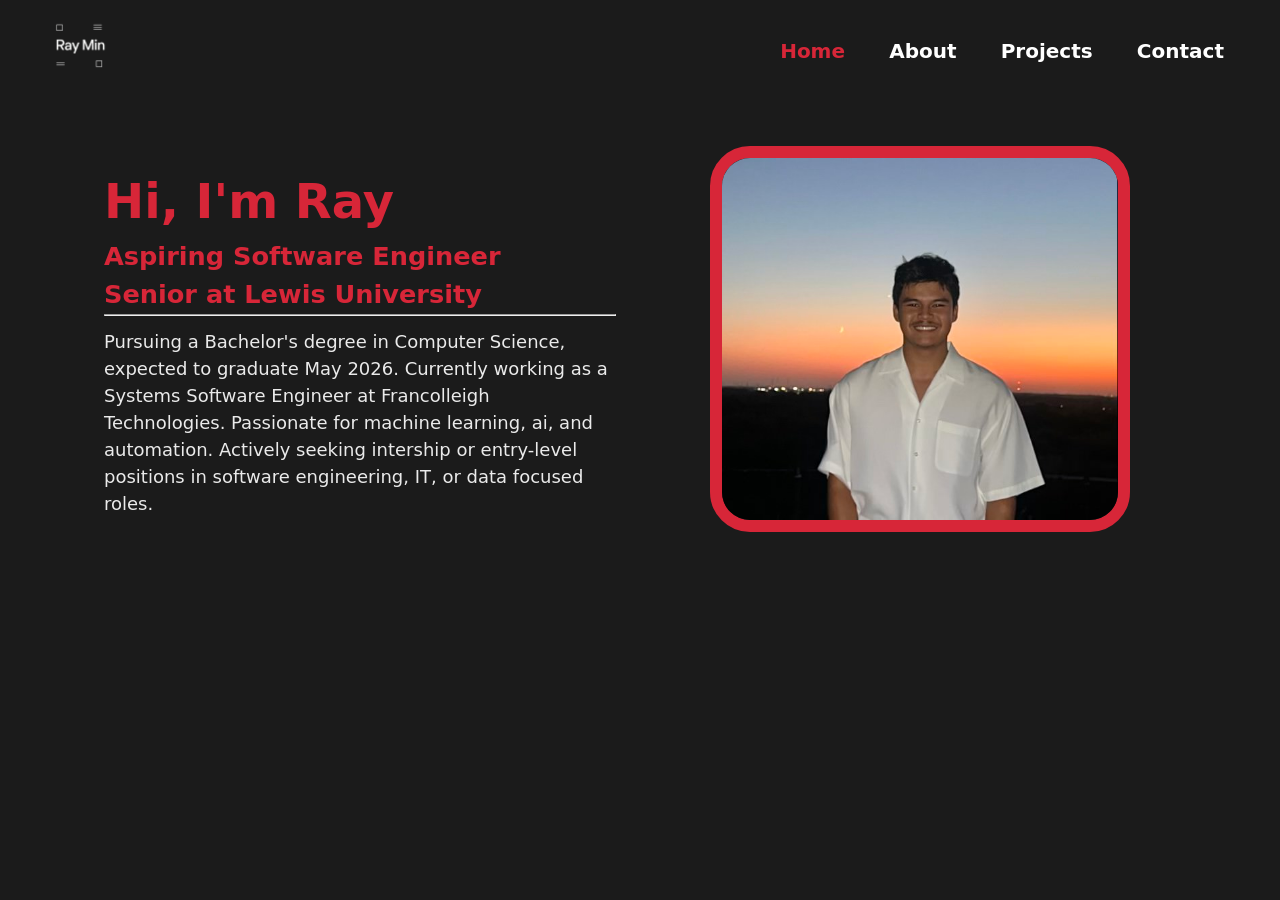
==== index.html @ fe3c1943 "Add files via upload" ====
<!DOCTYPE html>
<html lang="en">
<head>
    <meta charset="UTF-8">
    <meta name="viewport" content="width=device-width, initial-scale=1.0">
    <title>Ray Min Home</title>
    <link rel="stylesheet" href="style.css">
</head>
<body>
    <header>
        <nav class="navbar">
            <a class="logo" href="index.html"><img src="images/logo.png"></a>
            <ul>
                <li><a href="" id="current_nav_page">Home</a></li>
                <li><a href="about.html">About</a></li>
                <li><a href="projects.html">Projects</a></li>
                <li><a href="contact.html">Contact</a></li>
            </ul>
        </nav>
    </header>

    <main>
        <div class="introduction">
            <div class="intro-text">
                <h1>Hi, I'm Ray</h1>
                <h2>Aspiring Software Engineer</h2>
                <h2>Senior at Lewis University</h2>
                <hr width="">
                <p>
                    Pursuing a Bachelor's degree in Computer Science, expected to graduate
                    May 2026. Currently working as a Systems Software Engineer at
                    Francolleigh Technologies. Passionate for machine learning, ai, and automation. 
                    Actively seeking intership or entry-level positions in software engineering, IT, 
                    or data focused roles. 
                </p> 
            </div>
            
            <div class="profile_img">
                <img src="images/ProfilePic.jpg">
            </div>
        </div>
        
    </main>

</body>
</html>
---- style.css ----
/* ===== Base / Reset ===== */
:root{
  --bg:#1b1b1b;
  --text:#ffffff;
  --accent:#D72638;
  --muted:#c7bdbd;
  --radius-xl:2rem;
}

*{ box-sizing: border-box; margin:0; padding:0; }
html, body{ height:100%; }
body{
  background:var(--bg);
  color:var(--text);
  font-family: system-ui, -apple-system, "Segoe UI", Roboto, Helvetica, Arial, "Apple Color Emoji", "Segoe UI Emoji";
  line-height:1.5;
}

/* Remove the global color rule from * { ... } in old CSS; color now lives on body. */

/* ===== Navbar ===== */
.navbar{
  display:flex;
  align-items:center;
  justify-content:space-between;
  padding: clamp(0.5rem, 1.2vw, 1rem) clamp(1rem, 4vw, 3rem);
  gap:1rem;
}
.navbar .logo img{
  height: clamp(40px, 7vh, 64px);
  border-radius: 12px;
}
.navbar ul{
  display:flex;
  align-items:center;
  list-style:none;
  gap: clamp(0.5rem, 2.2vw, 2rem);
  flex-wrap:wrap;
}
.navbar ul a{
  text-decoration:none;
  font-weight:700;
  font-size: clamp(1rem, 2.1vw, 1.25rem);
  padding:.35rem .5rem;
  color:var(--text);
}
.navbar ul a:hover{ color:var(--muted); transition: color .15s ease-in-out; }
#current_nav_page{ color:var(--accent); pointer-events:none; }

/* ===== Sections: shared container ===== */
.page_title,
.about_content,
.projects_content,
.contact_content,
.introduction{
  padding-inline: clamp(1rem, 5vw, 8rem);
  max-width: 1200px;
  margin-inline: auto;
}

/* ===== Home ===== */
.introduction{
  display:flex;
  align-items:center;
  gap: clamp(1rem, 4vw, 3rem);
  padding-block: clamp(1rem, 5vh, 3rem);
  /* Remove fixed viewport-height layouts; let content define height */
}
.intro-text{
  /* fix bad token 'darkgra' and remove fixed widths/margins */
  width: 100%;
}
.intro-text h1, .intro-text h2{
  color:var(--accent);
}
.intro-text h1{ font-size: clamp(1.6rem, 4.2vw, 3rem); margin-top:.25rem; }
.intro-text h2{ font-size: clamp(1.1rem, 2.8vw, 1.6rem); font-weight:700; }
.intro-text p{ font-size: clamp(1rem, 2.2vw, 1.125rem); margin-top: .75rem; color: #eaeaea; }

.profile_img{
  display:flex; justify-content:center; width:100%;
}
.profile_img img{
  width: min(45vw, 420px);
  max-width: 100%;
  height:auto;
  border: .8em solid var(--accent);
  border-radius: 2.5em;
}

/* ===== Page titles ===== */
.page_title{
  text-align:center;
  margin-top: clamp(1rem, 4vh, 2.5rem);
}
.page_title h1{
  color:var(--accent);
  font-size: clamp(1.6rem, 4vw, 2.5rem);
}
.page_title hr{
  width:min(80%, 640px);
  margin: .5rem auto 0;
  border:0; height:2px; background:#2a2a2a;
}

/* ===== About ===== */
.about_content{
  font-size: clamp(1rem, 2.2vw, 1.125rem);
  margin-top: 1rem;
}
.paragraph_small{ font-size: .9em; font-weight:400; line-height:1.5; }
#skills_ul{ margin-left: 1em; }
.about_skills{
  display:grid;
  grid-template-columns: repeat(4, minmax(0,1fr));
  gap: clamp(.75rem, 2vw, 1.5rem);
  margin-top: .5rem;
}
#row1_hobbies, #row2_hobbies{
  display:grid;
  grid-template-columns: repeat(2, minmax(0,1fr));
  gap: clamp(.75rem, 2vw, 1.25rem);
  align-items:start;
  margin-top: .75rem;
}
#volleyball, #dogs_hobby{ display:flex; gap:1rem; }
#volleyball_img, #dogs_img{ margin-left: 0; }
.about_content img{ max-width:100%; height:auto; border-radius: 12px; }

/* ===== Projects ===== */
.projects_content{
  font-size: clamp(1rem, 2.2vw, 1.125rem);
  margin-top: 1rem;
}
#projects_description{ margin-left: 1em; }

/* ===== Contact ===== */
.contact_content{
  font-size: clamp(1rem, 2.2vw, 1.125rem);
  margin-top: 1rem;
}
#contact_titles{
  display:grid;
  grid-template-columns: 1fr 1fr;
  gap: 1rem;
  align-items: end;
}
#contact_descriptions{
  display:grid;
  grid-template-columns: 1fr 1fr;
  gap: clamp(1rem, 3vw, 2rem);
  margin-top: .75rem;
}
#contact_left_description h3 a{ color: var(--text); text-decoration: underline; }

.contact-inputs{
  width:100%;
  height: 50px;
  border:none;
  outline:none;
  border-radius:10px;
  color:#111;
  background:#fff;
  font-weight:700;
  font-size:1.05rem;
  padding-left: 20px;
  margin-bottom: 16px; /* tighter spacing on small screens */
}
#contact_right_description textarea{
  height: 160px;
  font-size: 1.05rem;
  padding: 12px 16px;
}
#contact_right_description{
  display:flex;
  flex-direction:column;
  align-items:start;
  gap: 16px;
}
#contact_right_description button{
  height:auto;
  min-height:48px;
  padding: .8rem 1.25rem;
  font-size: 1rem;
  background:var(--accent);
  border-radius: 14px;
  color:#fff;
  font-weight:800;
  border:none;
  cursor:pointer;
}
#contact_right_description button:hover{ background:#bf6e6e; }

/* ===== Responsive Breakpoints ===== */

/* Tablets and down */
@media (max-width: 1024px){
  .introduction{ flex-direction: column; text-align:center; }
  .profile_img img{ width: min(60vw, 420px); }
  .about_skills{ grid-template-columns: repeat(2, minmax(0,1fr)); }
  #row1_hobbies, #row2_hobbies{ grid-template-columns: 1fr; }
}

/* Phones */
@media (max-width: 640px){
  .navbar{ justify-content:center; }
  .navbar ul{ gap:.5rem; }
  .navbar .logo img{ height:44px; }
  .page_title{ margin-top: 1rem; }
  #contact_titles, #contact_descriptions{ grid-template-columns: 1fr; }
  .profile_img img{ width: 80vw; }
}

/* Very small phones */
@media (max-width: 380px){
  .navbar ul a{ padding:.25rem .4rem; }
}
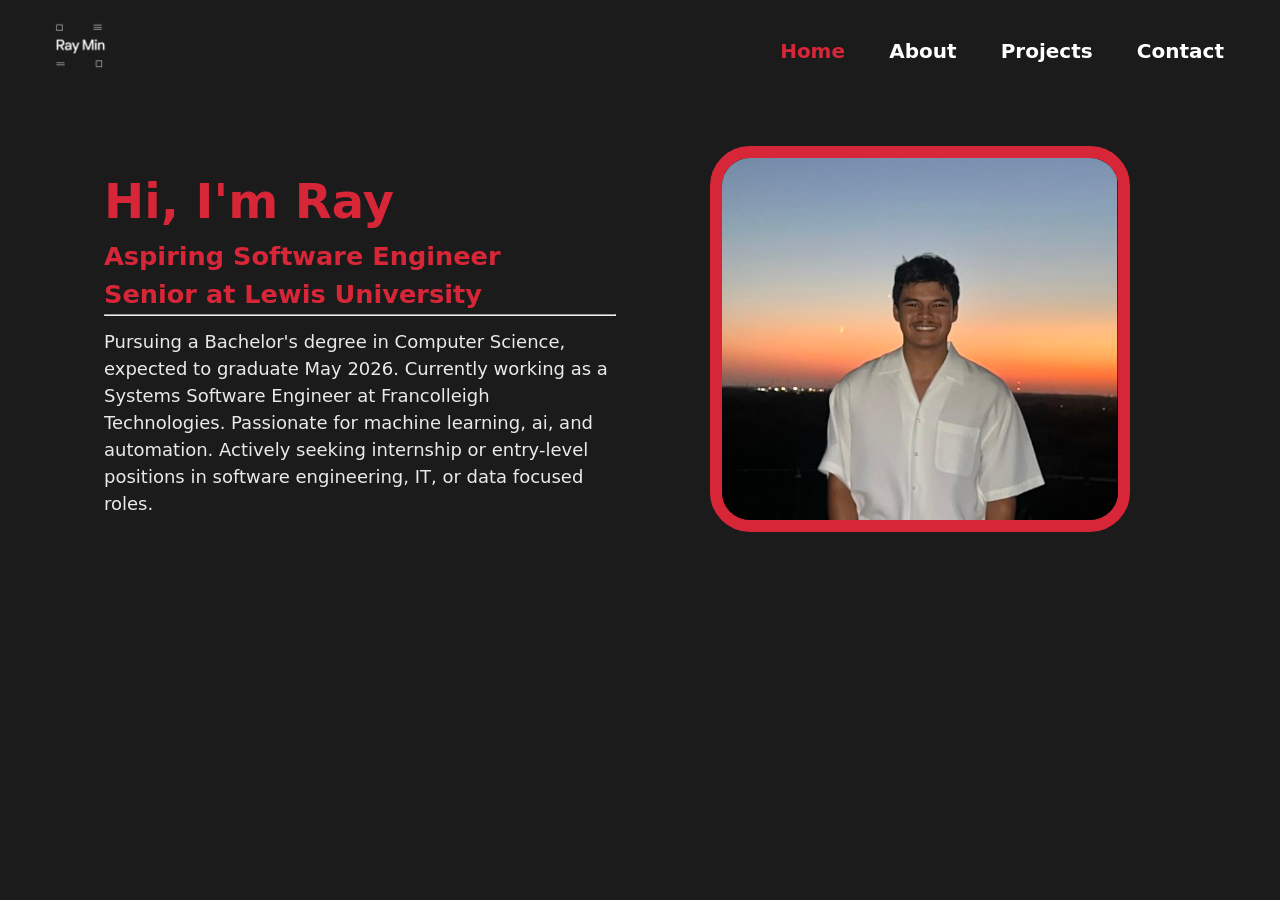
==== commit c79af341: "Fix HTML formatting and structure" ====
--- a/index.html
+++ b/index.html
@@ -30,7 +30,7 @@
                     Pursuing a Bachelor's degree in Computer Science, expected to graduate
                     May 2026. Currently working as a Systems Software Engineer at
                     Francolleigh Technologies. Passionate for machine learning, ai, and automation. 
-                    Actively seeking intership or entry-level positions in software engineering, IT, 
+                    Actively seeking internship or entry-level positions in software engineering, IT, 
                     or data focused roles. 
                 </p> 
             </div>
@@ -43,4 +43,5 @@
     </main>
 
 </body>
-</html>+
+</html>
